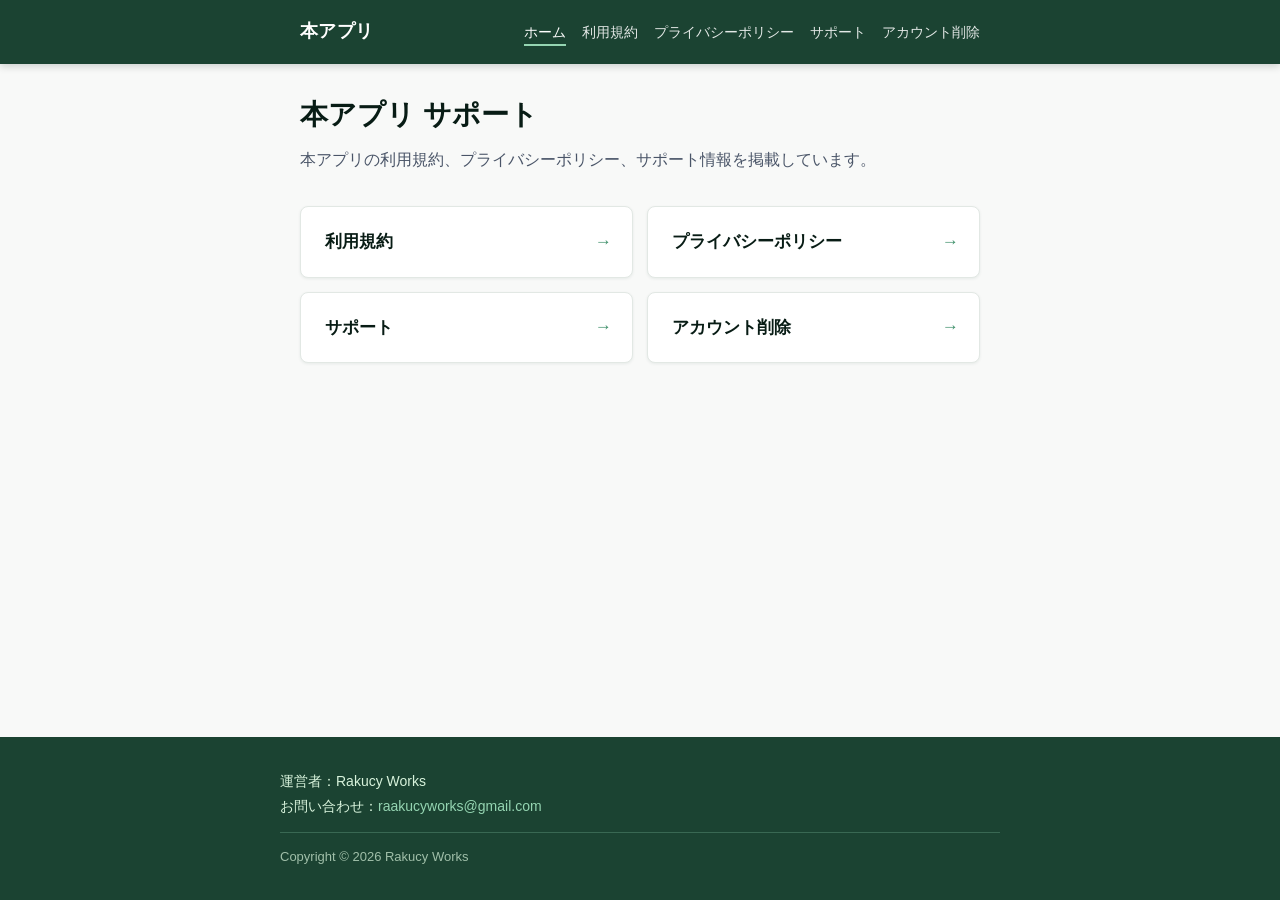
==== index.html @ 4d7bbcfc "Create initial GitHub Pages documents Co-authored-by: Cursor <cursoragent@cursor.com>" ====
<!DOCTYPE html>
<html lang="ja">
<head>
  <meta charset="UTF-8">
  <meta name="viewport" content="width=device-width, initial-scale=1.0">
  <meta name="description" content="本アプリの利用規約、プライバシーポリシー、サポート情報を掲載しています。">
  <title>本アプリ サポート</title>
  <link rel="stylesheet" href="styles.css">
</head>
<body>
  <header class="site-header">
    <div class="header-inner">
      <a class="site-brand" href="index.html">本アプリ</a>
      <nav aria-label="メインナビゲーション">
        <ul class="site-nav">
          <li><a href="index.html" aria-current="page">ホーム</a></li>
          <li><a href="terms.html">利用規約</a></li>
          <li><a href="privacy.html">プライバシーポリシー</a></li>
          <li><a href="support.html">サポート</a></li>
          <li><a href="account-deletion.html">アカウント削除</a></li>
        </ul>
      </nav>
    </div>
  </header>

  <main class="site-main">
    <h1 class="page-title">本アプリ サポート</h1>
    <p class="page-lead">本アプリの利用規約、プライバシーポリシー、サポート情報を掲載しています。</p>

    <div class="card-grid">
      <a class="card-link" href="terms.html">利用規約</a>
      <a class="card-link" href="privacy.html">プライバシーポリシー</a>
      <a class="card-link" href="support.html">サポート</a>
      <a class="card-link" href="account-deletion.html">アカウント削除</a>
    </div>
  </main>

  <footer class="site-footer">
    <div class="footer-inner">
      <p>運営者：Rakucy Works</p>
      <p>お問い合わせ：<a href="mailto:raakucyworks@gmail.com">raakucyworks@gmail.com</a></p>
      <p class="footer-copyright">Copyright &copy; 2026 Rakucy Works</p>
    </div>
  </footer>
</body>
</html>
---- styles.css ----
/* ========================================
   本アプリ — GitHub Pages 共通スタイル
   フォレストグリーン基調・レスポンシブ対応
   ======================================== */

:root {
  --color-primary: #1b4332;
  --color-primary-dark: #081c15;
  --color-primary-light: #2d6a4f;
  --color-accent: #40916c;
  --color-bg: #f8f9f8;
  --color-surface: #ffffff;
  --color-text: #1a1a1a;
  --color-text-muted: #4a5568;
  --color-border: #e2e8e4;
  --color-footer-bg: #1b4332;
  --color-footer-text: #d8f3dc;
  --max-width: 720px;
  --header-height: 64px;
  --radius: 8px;
  --shadow: 0 1px 3px rgba(27, 67, 50, 0.08);
  --shadow-hover: 0 4px 12px rgba(27, 67, 50, 0.12);
}

*,
*::before,
*::after {
  box-sizing: border-box;
  margin: 0;
  padding: 0;
}

html {
  font-size: 16px;
  scroll-behavior: smooth;
}

body {
  font-family: "Hiragino Sans", "Hiragino Kaku Gothic ProN", "Noto Sans JP",
    Meiryo, sans-serif;
  line-height: 1.75;
  color: var(--color-text);
  background-color: var(--color-bg);
  min-height: 100vh;
  display: flex;
  flex-direction: column;
}

/* ---------- Header ---------- */

.site-header {
  background-color: var(--color-primary);
  color: #fff;
  position: sticky;
  top: 0;
  z-index: 100;
  box-shadow: 0 2px 8px rgba(8, 28, 21, 0.2);
}

.header-inner {
  max-width: var(--max-width);
  margin: 0 auto;
  padding: 0 1.25rem;
  display: flex;
  align-items: center;
  justify-content: space-between;
  min-height: var(--header-height);
  gap: 1rem;
  flex-wrap: wrap;
}

.site-brand {
  font-size: 1.125rem;
  font-weight: 700;
  color: #fff;
  text-decoration: none;
  letter-spacing: 0.02em;
  white-space: nowrap;
}

.site-brand:hover {
  color: #d8f3dc;
}

.site-nav {
  display: flex;
  flex-wrap: wrap;
  gap: 0.25rem 1rem;
  list-style: none;
}

.site-nav a {
  color: rgba(255, 255, 255, 0.88);
  text-decoration: none;
  font-size: 0.875rem;
  padding: 0.25rem 0;
  border-bottom: 2px solid transparent;
  transition: color 0.15s, border-color 0.15s;
}

.site-nav a:hover,
.site-nav a[aria-current="page"] {
  color: #fff;
  border-bottom-color: #95d5b2;
}

/* ---------- Main ---------- */

.site-main {
  flex: 1;
  width: 100%;
  max-width: var(--max-width);
  margin: 0 auto;
  padding: 2rem 1.25rem 3rem;
}

.page-title {
  font-size: 1.75rem;
  font-weight: 700;
  color: var(--color-primary-dark);
  margin-bottom: 0.75rem;
  line-height: 1.35;
}

.page-lead {
  color: var(--color-text-muted);
  margin-bottom: 2rem;
  font-size: 1rem;
}

.content-body {
  background-color: var(--color-surface);
  border: 1px solid var(--color-border);
  border-radius: var(--radius);
  padding: 1.75rem 1.5rem;
  box-shadow: var(--shadow);
}

.content-body p {
  margin-bottom: 1rem;
  color: var(--color-text);
}

.content-body p:last-child {
  margin-bottom: 0;
}

.content-body ul {
  margin: 1rem 0 1.25rem 1.25rem;
  color: var(--color-text);
}

.content-body li {
  margin-bottom: 0.5rem;
}

.content-body li:last-child {
  margin-bottom: 0;
}

.updated-date {
  margin-top: 1.5rem;
  padding-top: 1rem;
  border-top: 1px solid var(--color-border);
  font-size: 0.875rem;
  color: var(--color-text-muted);
}

.notice {
  margin-top: 1.25rem;
  padding: 0.875rem 1rem;
  background-color: #f0faf4;
  border-left: 3px solid var(--color-accent);
  border-radius: 0 var(--radius) var(--radius) 0;
  font-size: 0.9375rem;
  color: var(--color-primary-dark);
}

.email-display {
  display: inline-block;
  margin: 0.75rem 0 1.25rem;
  font-size: 1.0625rem;
  font-weight: 600;
  color: var(--color-primary-light);
  text-decoration: none;
  word-break: break-all;
}

.email-display:hover {
  text-decoration: underline;
  color: var(--color-primary);
}

.section-heading {
  font-size: 1.0625rem;
  font-weight: 700;
  color: var(--color-primary);
  margin: 1.5rem 0 0.75rem;
}

/* ---------- Link cards (index) ---------- */

.card-grid {
  display: grid;
  grid-template-columns: 1fr;
  gap: 0.875rem;
}

.card-link {
  display: block;
  background-color: var(--color-surface);
  border: 1px solid var(--color-border);
  border-radius: var(--radius);
  padding: 1.25rem 1.5rem;
  text-decoration: none;
  color: var(--color-primary-dark);
  font-weight: 600;
  font-size: 1.0625rem;
  box-shadow: var(--shadow);
  transition: border-color 0.15s, box-shadow 0.15s, transform 0.15s;
  position: relative;
}

.card-link::after {
  content: "→";
  position: absolute;
  right: 1.25rem;
  top: 50%;
  transform: translateY(-50%);
  color: var(--color-accent);
  font-weight: 400;
}

.card-link:hover {
  border-color: var(--color-accent);
  box-shadow: var(--shadow-hover);
  transform: translateY(-1px);
  color: var(--color-primary);
}

/* ---------- Button ---------- */

.btn {
  display: inline-block;
  margin-top: 1.5rem;
  padding: 0.75rem 1.5rem;
  background-color: var(--color-primary);
  color: #fff;
  text-decoration: none;
  font-weight: 600;
  font-size: 0.9375rem;
  border-radius: var(--radius);
  border: none;
  transition: background-color 0.15s;
  text-align: center;
}

.btn:hover {
  background-color: var(--color-primary-light);
  color: #fff;
}

/* ---------- Footer ---------- */

.site-footer {
  background-color: var(--color-footer-bg);
  color: var(--color-footer-text);
  padding: 2rem 1.25rem;
  margin-top: auto;
}

.footer-inner {
  max-width: var(--max-width);
  margin: 0 auto;
  font-size: 0.875rem;
  line-height: 1.8;
}

.footer-inner a {
  color: #95d5b2;
  text-decoration: none;
}

.footer-inner a:hover {
  text-decoration: underline;
  color: #fff;
}

.footer-copyright {
  margin-top: 0.75rem;
  padding-top: 0.75rem;
  border-top: 1px solid rgba(149, 213, 178, 0.25);
  color: rgba(216, 243, 220, 0.7);
  font-size: 0.8125rem;
}

/* ---------- Responsive ---------- */

@media (min-width: 480px) {
  .card-grid {
    grid-template-columns: 1fr 1fr;
  }
}

@media (max-width: 560px) {
  .header-inner {
    flex-direction: column;
    align-items: flex-start;
    padding-top: 0.875rem;
    padding-bottom: 0.875rem;
  }

  .site-nav {
    width: 100%;
    gap: 0.5rem 1rem;
  }

  .page-title {
    font-size: 1.5rem;
  }

  .content-body {
    padding: 1.25rem 1rem;
  }
}
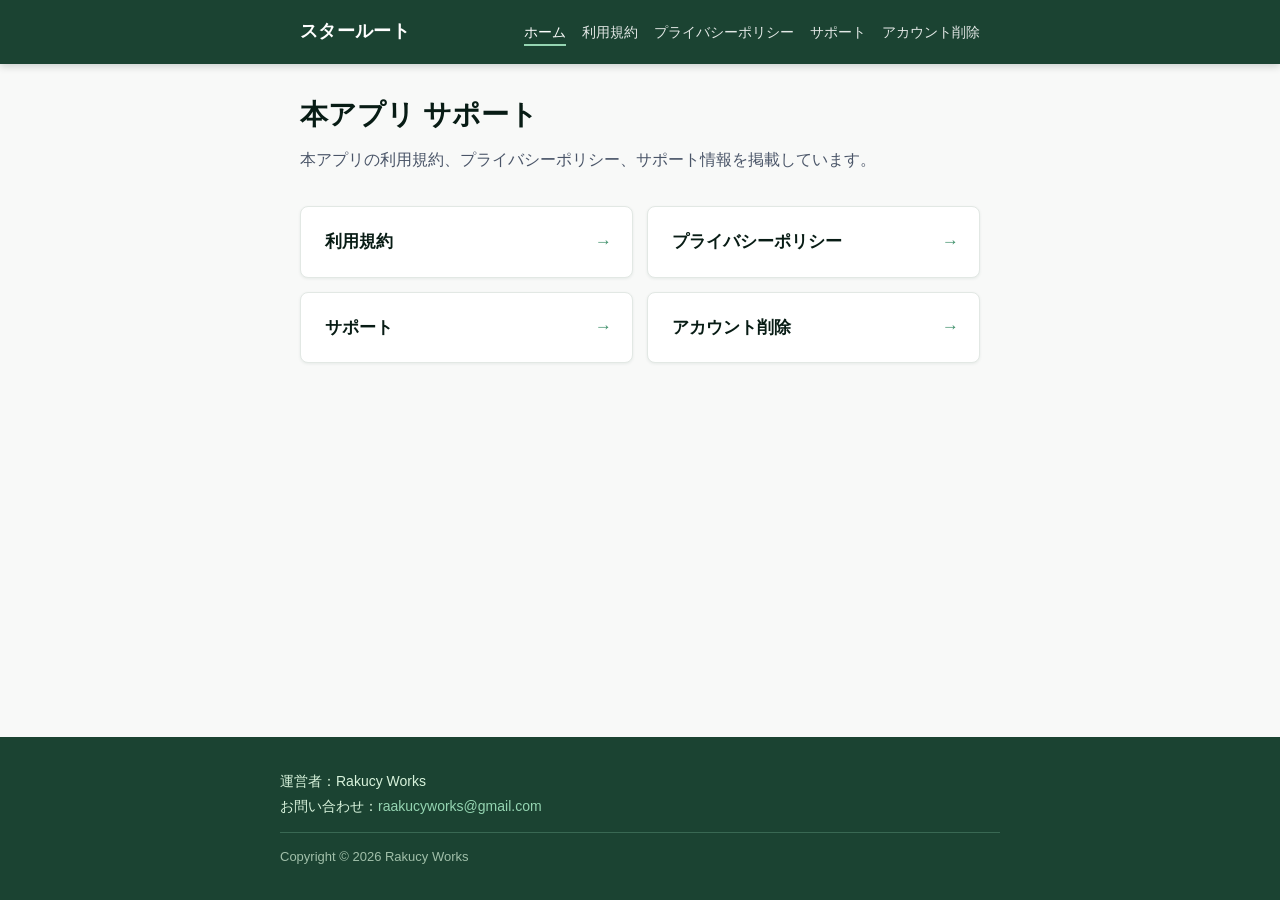
==== commit a394db11: "Unify header brand name across pages Co-authored-by: Cursor <cursoragent@cursor.com>" ====
--- a/index.html
+++ b/index.html
@@ -10,7 +10,7 @@
 <body>
   <header class="site-header">
     <div class="header-inner">
-      <a class="site-brand" href="index.html">本アプリ</a>
+      <a class="site-brand" href="index.html">スタールート</a>
       <nav aria-label="メインナビゲーション">
         <ul class="site-nav">
           <li><a href="index.html" aria-current="page">ホーム</a></li>
--- a/styles.css
+++ b/styles.css
@@ -198,6 +198,66 @@
   margin: 1.5rem 0 0.75rem;
 }
 
+/* ---------- FAQ accordion ---------- */
+
+.faq-list {
+  display: flex;
+  flex-direction: column;
+  gap: 0.75rem;
+}
+
+.faq-item {
+  border: 1px solid var(--color-border);
+  border-radius: var(--radius);
+  background-color: var(--color-surface);
+  overflow: hidden;
+}
+
+.faq-item summary {
+  list-style: none;
+  cursor: pointer;
+  padding: 1rem 2.5rem 1rem 1.25rem;
+  font-weight: 600;
+  color: var(--color-primary-dark);
+  position: relative;
+  user-select: none;
+}
+
+.faq-item summary::-webkit-details-marker {
+  display: none;
+}
+
+.faq-item summary::after {
+  content: "+";
+  position: absolute;
+  right: 1.25rem;
+  top: 50%;
+  transform: translateY(-50%);
+  font-size: 1.25rem;
+  font-weight: 400;
+  color: var(--color-accent);
+  line-height: 1;
+}
+
+.faq-item[open] summary::after {
+  content: "−";
+}
+
+.faq-item summary:hover {
+  background-color: #f0faf4;
+}
+
+.faq-answer {
+  padding: 0 1.25rem 1rem;
+  color: var(--color-text);
+  border-top: 1px solid var(--color-border);
+}
+
+.faq-answer p {
+  margin-top: 0.875rem;
+  margin-bottom: 0;
+}
+
 /* ---------- Link cards (index) ---------- */
 
 .card-grid {
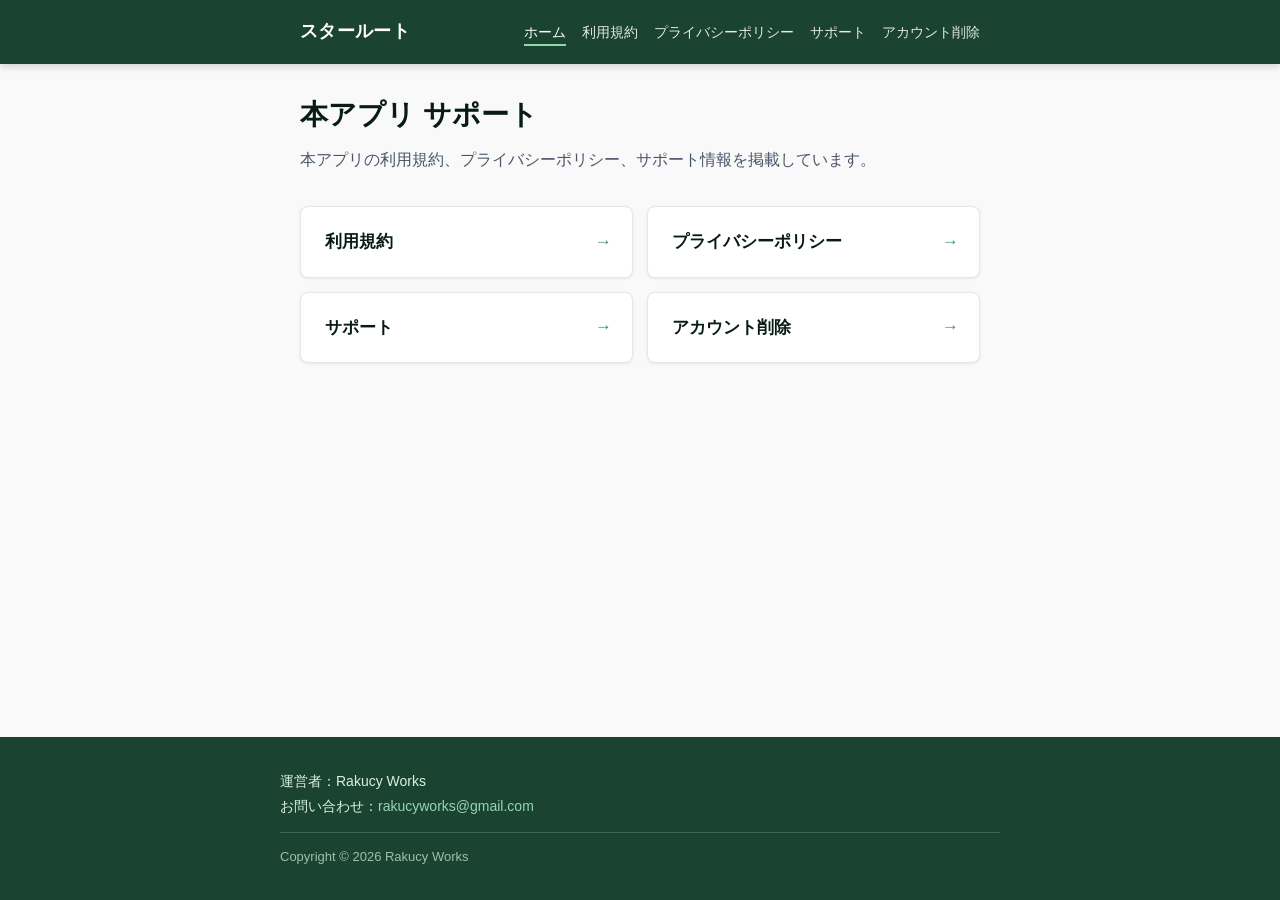
==== commit d92db389: "サポートページに運営者情報セクションを追加、メールアドレスの誤字を全体修正 Co-authored-by: Cursor <cursoragent@cursor.com>" ====
--- a/index.html
+++ b/index.html
@@ -4,6 +4,7 @@
   <meta charset="UTF-8">
   <meta name="viewport" content="width=device-width, initial-scale=1.0">
   <meta name="description" content="本アプリの利用規約、プライバシーポリシー、サポート情報を掲載しています。">
+  <meta name="google-site-verification" content="5jrEBIFlkcDqFZGuVZvQpVPD1YzVSmRZuK3H9CSRrHE" />
   <title>本アプリ サポート</title>
   <link rel="stylesheet" href="styles.css">
 </head>
@@ -38,7 +39,7 @@
   <footer class="site-footer">
     <div class="footer-inner">
       <p>運営者：Rakucy Works</p>
-      <p>お問い合わせ：<a href="mailto:raakucyworks@gmail.com">raakucyworks@gmail.com</a></p>
+      <p>お問い合わせ：<a href="mailto:rakucyworks@gmail.com">rakucyworks@gmail.com</a></p>
       <p class="footer-copyright">Copyright &copy; 2026 Rakucy Works</p>
     </div>
   </footer>
--- a/styles.css
+++ b/styles.css
@@ -128,6 +128,41 @@
   font-size: 1rem;
 }
 
+.page-toc {
+  margin: 0 0 1.5rem;
+}
+
+.page-toc ul {
+  display: flex;
+  flex-wrap: wrap;
+  gap: 0.5rem 1.25rem;
+  list-style: none;
+  margin: 0;
+  padding: 0;
+}
+
+.page-toc a {
+  color: var(--color-primary-light);
+  text-decoration: none;
+  font-size: 0.9375rem;
+  font-weight: 600;
+  border-bottom: 1px solid transparent;
+}
+
+.page-toc a:hover {
+  color: var(--color-primary);
+  border-bottom-color: var(--color-accent);
+}
+
+.site-main > .content-body + .content-body {
+  margin-top: 1.25rem;
+}
+
+#faq,
+#operator-info {
+  scroll-margin-top: calc(var(--header-height) + 1rem);
+}
+
 .content-body {
   background-color: var(--color-surface);
   border: 1px solid var(--color-border);
@@ -145,9 +180,28 @@
   margin-bottom: 0;
 }
 
-.content-body ul {
-  margin: 1rem 0 1.25rem 1.25rem;
+.content-body h2 {
+  font-size: 1.125rem;
+  font-weight: 700;
+  color: var(--color-primary);
+  margin: 2rem 0 0.75rem;
+  padding-bottom: 0.375rem;
+  border-bottom: 1px solid var(--color-border);
+  line-height: 1.4;
+}
+
+.content-body h2:first-of-type {
+  margin-top: 1.5rem;
+}
+
+.content-body ul,
+.content-body ol {
+  margin: 0.75rem 0 1.25rem 1.25rem;
   color: var(--color-text);
+}
+
+.content-body ol {
+  padding-left: 0.5rem;
 }
 
 .content-body li {
@@ -156,6 +210,60 @@
 
 .content-body li:last-child {
   margin-bottom: 0;
+}
+
+.content-body li ul {
+  margin: 0.5rem 0 0.25rem 1.25rem;
+}
+
+.content-body strong {
+  font-weight: 700;
+  color: var(--color-primary-dark);
+}
+
+.content-body a {
+  color: var(--color-primary-light);
+  text-decoration: underline;
+  word-break: break-all;
+}
+
+.content-body a:hover {
+  color: var(--color-primary);
+}
+
+.table-wrap {
+  width: 100%;
+  overflow-x: auto;
+  margin: 1rem 0 1.25rem;
+  -webkit-overflow-scrolling: touch;
+}
+
+.content-body table {
+  width: 100%;
+  min-width: 480px;
+  border-collapse: collapse;
+  font-size: 0.875rem;
+  line-height: 1.6;
+}
+
+.content-body th,
+.content-body td {
+  border: 1px solid var(--color-border);
+  padding: 0.625rem 0.75rem;
+  text-align: left;
+  vertical-align: top;
+}
+
+.content-body th {
+  background-color: #f0faf4;
+  color: var(--color-primary-dark);
+  font-weight: 700;
+}
+
+.legal-operator {
+  margin-top: 1.5rem;
+  font-weight: 600;
+  color: var(--color-primary-dark);
 }
 
 .updated-date {
@@ -195,7 +303,7 @@
   font-size: 1.0625rem;
   font-weight: 700;
   color: var(--color-primary);
-  margin: 1.5rem 0 0.75rem;
+  margin: 0 0 1rem;
 }
 
 /* ---------- FAQ accordion ---------- */
